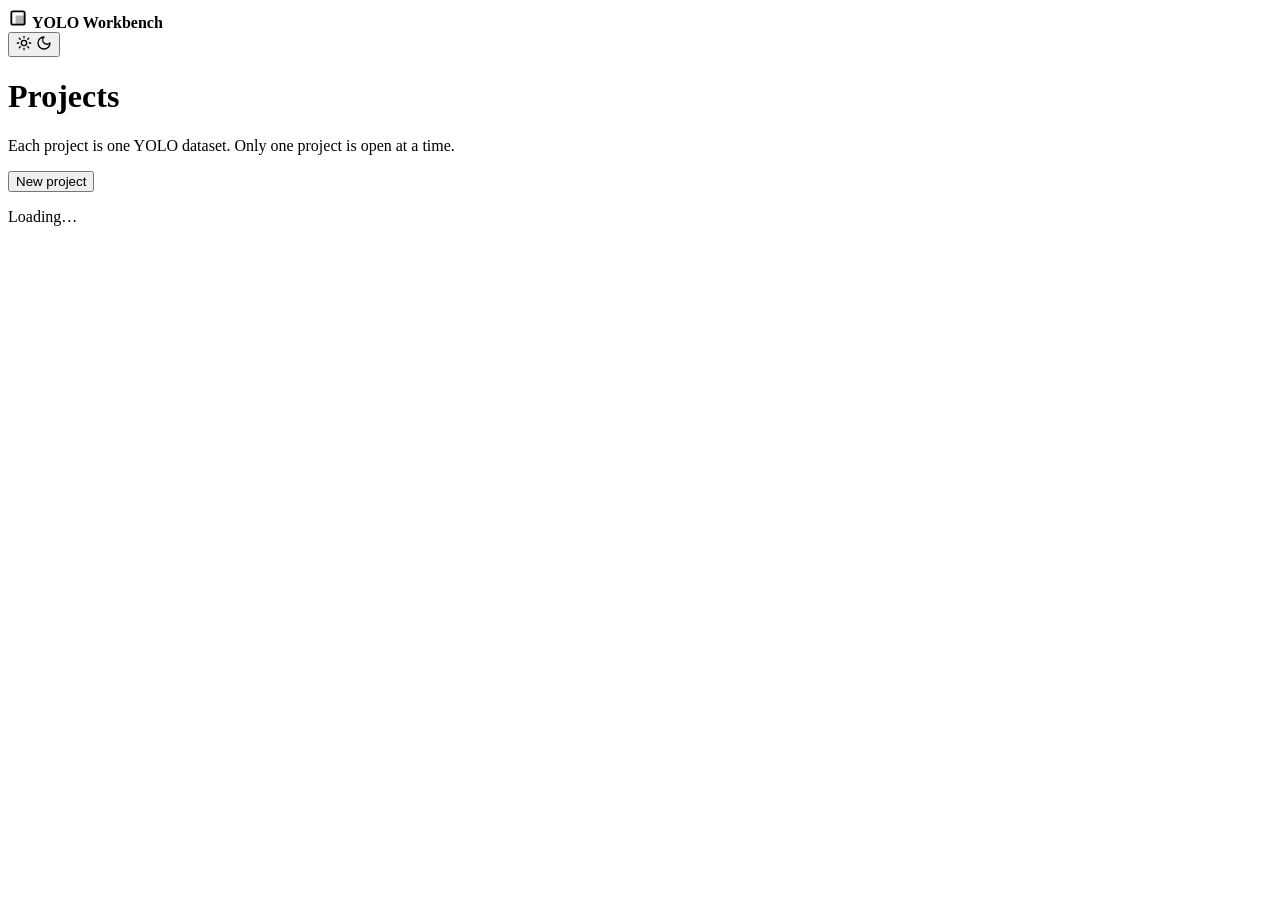
==== src/yolo_workbench/static/projects.html @ 6859bdbf "projects" ====
<!doctype html>
<html lang="en">
<head>
  <meta charset="utf-8">
  <meta name="viewport" content="width=device-width,initial-scale=1">
  <title>Projects · YOLO Workbench</title>
  <link rel="icon" href="data:image/svg+xml,%3Csvg xmlns='http://www.w3.org/2000/svg' viewBox='0 0 24 24' fill='none' stroke='%230c7a63' stroke-width='2.4' stroke-linecap='round'%3E%3Crect x='4' y='4' width='16' height='16' rx='2'/%3E%3Crect x='9' y='9' width='11' height='11' rx='1.4' fill='%230c7a63' stroke='none' opacity='.35'/%3E%3C/svg%3E">
  <link rel="stylesheet" href="/styles.css">
  <script>
    if (localStorage.getItem("theme") === "dark") document.documentElement.dataset.theme = "dark";
  </script>
</head>
<body class="projects-page">
  <header>
    <div class="brand">
      <svg width="20" height="20" viewBox="0 0 24 24" fill="none" stroke="currentColor" stroke-width="2.2" stroke-linecap="round" aria-hidden="true"><rect x="4" y="4" width="16" height="16" rx="2"/><rect x="9" y="9" width="11" height="11" rx="1.4" fill="currentColor" stroke="none" opacity=".3"/></svg>
      <strong>YOLO Workbench</strong>
      <span id="projects-root" class="dataset-chip"></span>
    </div>
    <button id="theme-toggle" class="icon-btn header-end" title="Toggle dark mode" aria-label="Toggle dark mode">
      <svg class="icon-sun" width="16" height="16" viewBox="0 0 24 24" fill="none" stroke="currentColor" stroke-width="2" stroke-linecap="round" stroke-linejoin="round" aria-hidden="true"><circle cx="12" cy="12" r="4"/><path d="M12 2v2m0 16v2M4.93 4.93l1.41 1.41m11.32 11.32 1.41 1.41M2 12h2m16 0h2M4.93 19.07l1.41-1.41M17.66 6.34l1.41-1.41"/></svg>
      <svg class="icon-moon" width="16" height="16" viewBox="0 0 24 24" fill="none" stroke="currentColor" stroke-width="2" stroke-linecap="round" stroke-linejoin="round" aria-hidden="true"><path d="M12 3a6 6 0 0 0 9 9 9 9 0 1 1-9-9Z"/></svg>
    </button>
  </header>

  <main class="projects-main">
    <div class="section-title">
      <div><h1>Projects</h1><p class="section-subtitle">Each project is one YOLO dataset. Only one project is open at a time.</p></div>
      <button id="new-project" class="primary-btn">New project</button>
    </div>
    <div id="projects-message" class="banner" role="status" hidden></div>
    <div id="project-grid" class="project-grid"><p class="empty">Loading…</p></div>

    <section id="unmanaged-section" hidden>
      <h2 class="subsection-title">Datasets without a project</h2>
      <p class="section-subtitle">These folders look like datasets. Adopt one to open it as a project; nothing is moved or rewritten.</p>
      <div id="unmanaged-list" class="plain-list"></div>
    </section>

    <details id="trash-section" class="trash-section" hidden>
      <summary>Trash <span id="trash-count" class="badge"></span></summary>
      <p class="section-subtitle">Deleted projects stay in <code>.trash</code> inside the projects folder until you delete them permanently.</p>
      <div id="trash-list" class="plain-list"></div>
    </details>
  </main>

  <dialog id="project-dialog" class="modal">
    <form method="dialog" id="project-form">
      <h2 id="project-dialog-title">New project</h2>
      <label class="field">Name<input name="name" required maxlength="120" autocomplete="off"></label>
      <div class="field" id="category-field"><span>Category</span>
        <div class="segmented" role="radiogroup">
          <label><input type="radio" name="category" value="detection" checked><span>Detection</span></label>
          <label><input type="radio" name="category" value="segmentation"><span>Segmentation</span></label>
          <label><input type="radio" name="category" value="classification"><span>Classification</span></label>
        </div>
      </div>
      <label class="field" id="classes-field"><span>Classes <span class="muted">— one per line; you can change them later</span></span><textarea name="classes" rows="5" spellcheck="false"></textarea></label>
      <label class="field">Description<textarea name="description" rows="2"></textarea></label>
      <p id="project-dialog-error" class="warn-text" hidden></p>
      <div class="modal-actions"><button value="cancel" class="secondary" formnovalidate>Cancel</button><button value="confirm" id="project-dialog-confirm" class="primary-btn">Create</button></div>
    </form>
  </dialog>

  <dialog id="adopt-dialog" class="modal">
    <form method="dialog" id="adopt-form">
      <h2>Adopt <span id="adopt-slug"></span></h2>
      <label class="field">Name<input name="name" autocomplete="off"></label>
      <label class="field">Category<select name="category">
        <option value="detection">Detection</option>
        <option value="segmentation">Segmentation</option>
        <option value="classification">Classification</option>
      </select></label>
      <p class="modal-text muted">A <code>project.json</code> is added to the folder. Classification folders without a YAML also get a <code>data.yaml</code>.</p>
      <div class="modal-actions"><button value="cancel" class="secondary" formnovalidate>Cancel</button><button value="confirm" class="primary-btn">Adopt</button></div>
    </form>
  </dialog>

  <div id="toast" role="status"></div>
  <script type="module" src="/projects.js"></script>
</body>
</html>
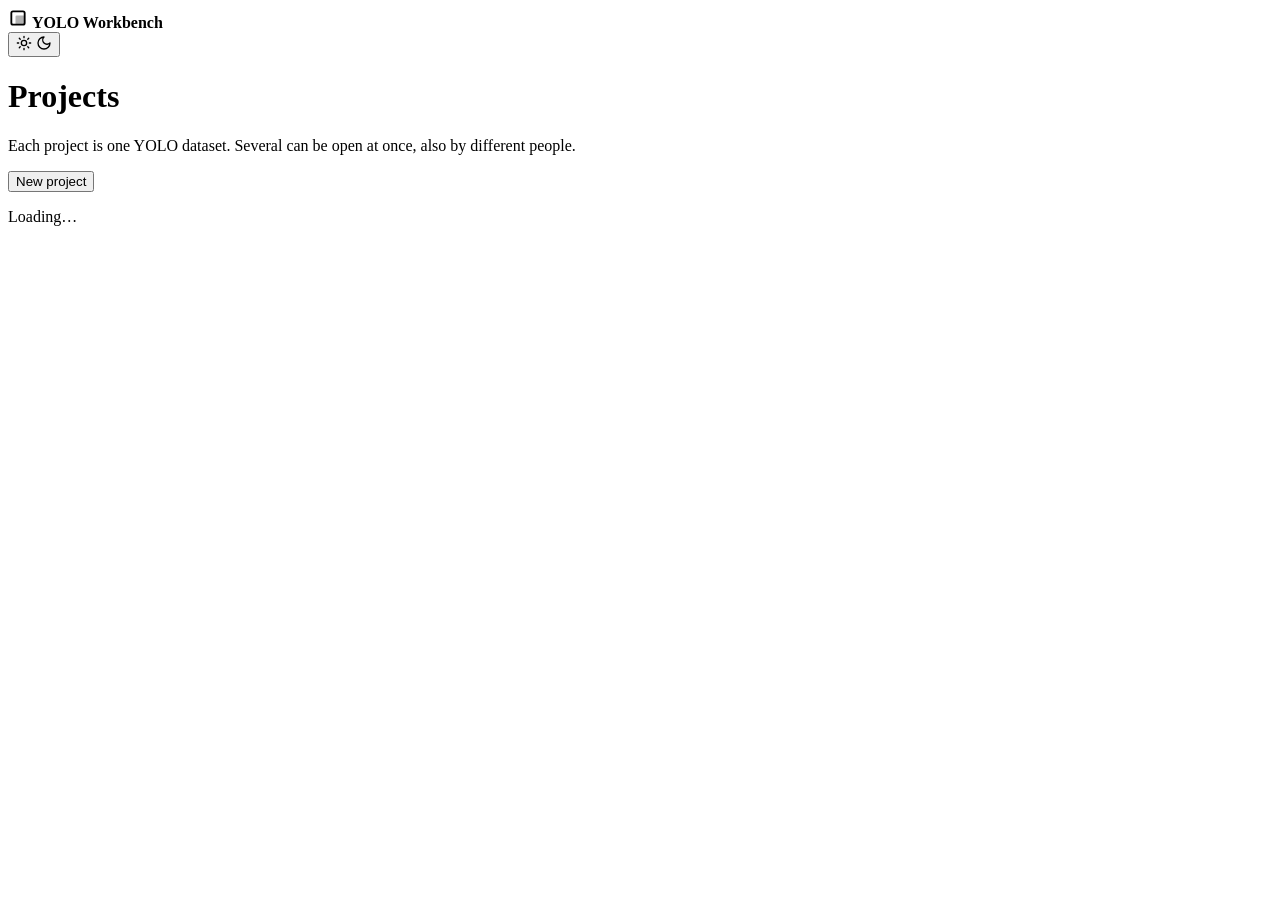
==== commit 59c003f0: "Server: run the workbench as an unattended service (plan stages 1-4, 6) - yolo-workbench-server (run" ====
--- a/src/yolo_workbench/static/projects.html
+++ b/src/yolo_workbench/static/projects.html
@@ -25,7 +25,7 @@
 
   <main class="projects-main">
     <div class="section-title">
-      <div><h1>Projects</h1><p class="section-subtitle">Each project is one YOLO dataset. Only one project is open at a time.</p></div>
+      <div><h1>Projects</h1><p class="section-subtitle">Each project is one YOLO dataset. Several can be open at once, also by different people.</p></div>
       <button id="new-project" class="primary-btn">New project</button>
     </div>
     <div id="projects-message" class="banner" role="status" hidden></div>
@@ -39,7 +39,7 @@
 
     <details id="trash-section" class="trash-section" hidden>
       <summary>Trash <span id="trash-count" class="badge"></span></summary>
-      <p class="section-subtitle">Deleted projects stay in <code>.trash</code> inside the projects folder until you delete them permanently.</p>
+      <p class="section-subtitle">Deleted projects stay in <code>.trash</code> inside the projects folder until you delete them permanently.<span id="trash-retention"></span></p>
       <div id="trash-list" class="plain-list"></div>
     </details>
   </main>
